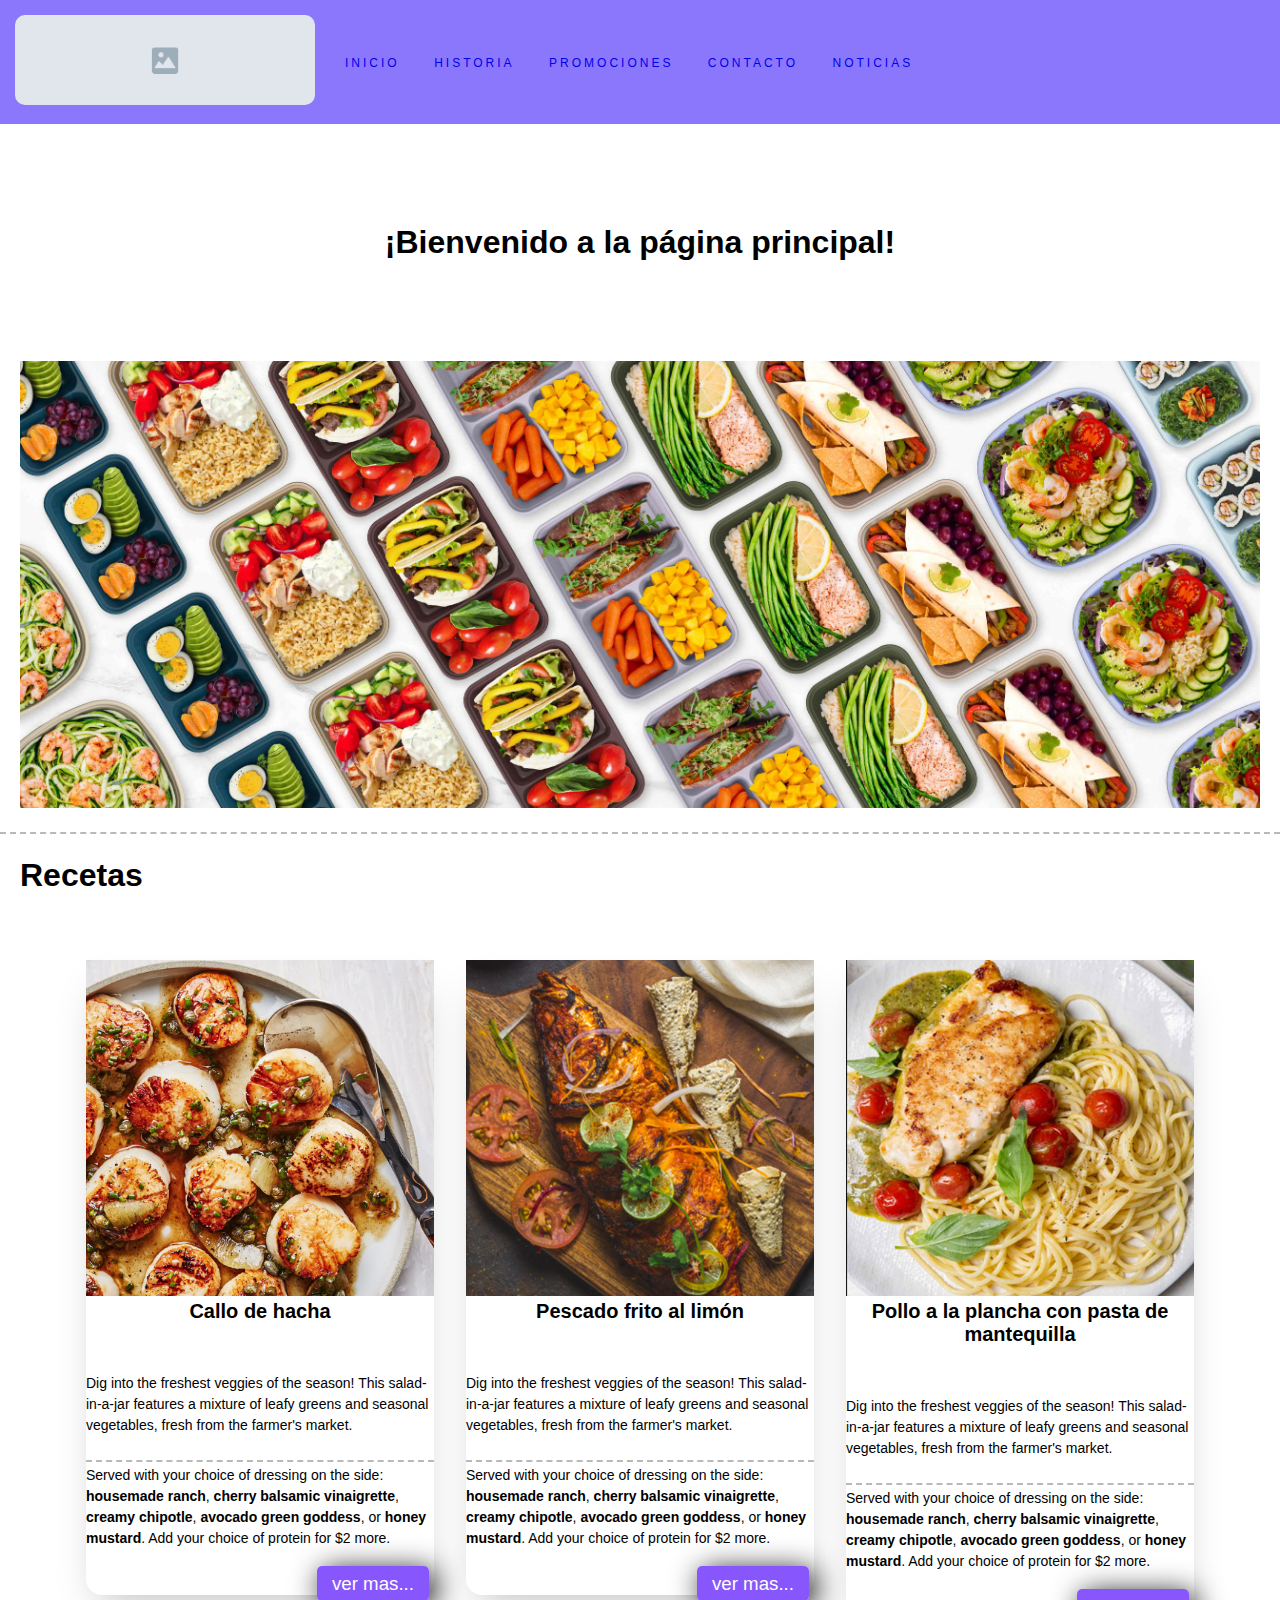
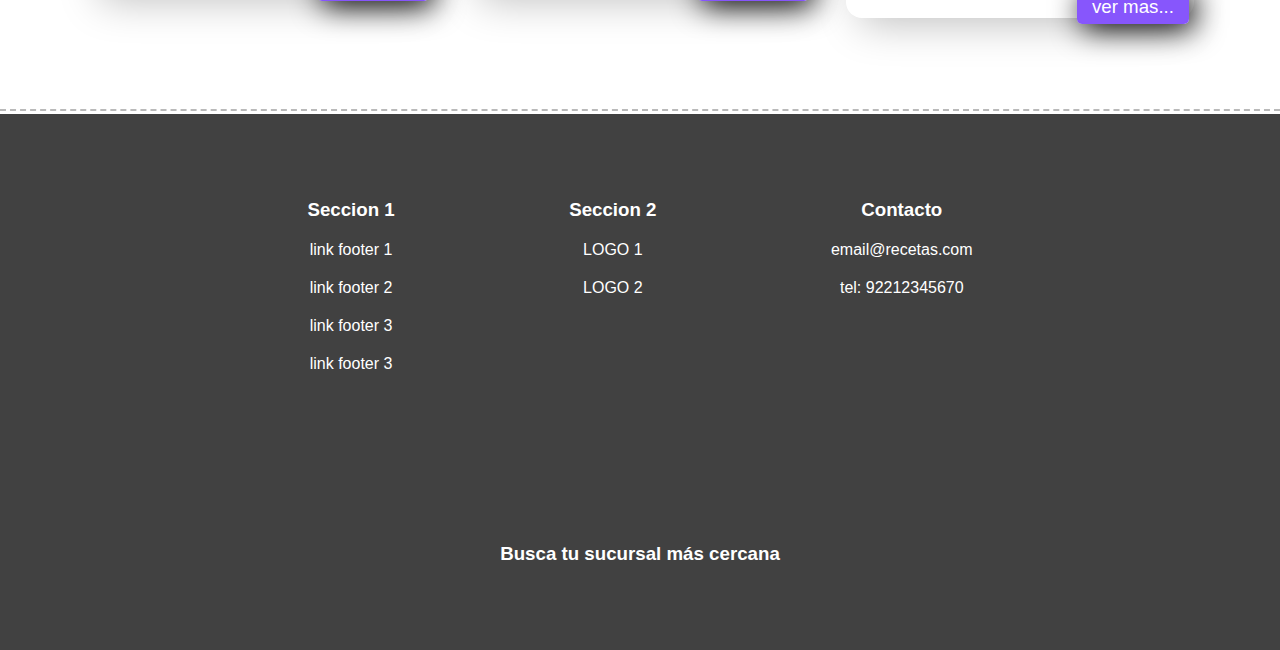
==== index.html @ 0d6523bf "Commit inicial" ====
<!DOCTYPE html>
<!--[if lt IE 7]>      <html class="no-js lt-ie9 lt-ie8 lt-ie7"> <![endif]-->
<!--[if IE 7]>         <html class="no-js lt-ie9 lt-ie8"> <![endif]-->
<!--[if IE 8]>         <html class="no-js lt-ie9"> <![endif]-->
<!--[if gt IE 8]>      <html class="no-js"> <!--<![endif]-->
<html>
    <head>
        <meta charset="utf-8">
        <meta http-equiv="X-UA-Compatible" content="IE=edge">
        <title>Hello World</title>
        <meta name="description" content="">
        <meta name="viewport" content="width=device-width, initial-scale=1">
        <link rel="stylesheet" href="css/style.css">
    </head>
    <body>
        <!--[if lt IE 7]>
            <p class="browsehappy">You are using an <strong>outdated</strong> browser. Please <a href="#">upgrade your browser</a> to improve your experience.</p>
        <![endif]-->
        <header>
                <div>
                    <a href="#" class="logo-menu" >
                        <img class="logo" src="resources\logo_v1.png" data-was-processed="true">
                    </a>
                </div>
                    <nav>
                        <a href="#">Inicio</a>
                        <a href="html/historia.html">Historia</a>
                        <a href="html/promociones.html">Promociones</a>
                        <a href="html/contacto.html">Contacto</a>
                        <a href="html/noticias.html">Noticias</a>
                    </nav>
	    </header>
        <section>
            <div class="main-title">
                <h1>¡Bienvenido a la página principal!</h1>
            </div>
            <div class="banner1">
                <img src="resources/banner1.jpeg" alt="">
            </div>
        </section>
        <hr>
        <section class="recipes">
            <div>
                <h1>Recetas</h1>
            </div>
            <div>
                <ul class="cards">
                    <li class="cards_item">
                        <div class="card">
                          <div class="card_image">
                            <img src="resources/recipe1.png" alt="Callo de hacha al ajillo con habanero." />
                          </div>
                          <div class="card_content">
                            <h2 class="card_title">Callo de hacha</h2>
                            <div class="card_text">
                              <p>Dig into the freshest veggies of the season! This salad-in-a-jar features a mixture of
                                leafy greens and seasonal vegetables, fresh from the farmer's market.
                              </p>
                              <hr />
                              <p>Served with your choice of dressing on the side: <strong>housemade ranch</strong>, <strong>cherry balsamic
                                  vinaigrette</strong>, <strong>creamy chipotle</strong>, <strong>avocado green goddess</strong>, or <strong>honey mustard</strong>. Add your choice
                                of protein for $2 more.
                              </p>
                              <div class="link-detail">
                                <h3><a href="https://www.epicurious.com/recipes/food/views/seared-scallops-with-brown-butter-and-lemon-pan-sauce" target="_blank">ver mas...</a></h3>
                              </div>
                            </div>
                          </div>
                        </div>
                    </li>
                    <li class="cards_item">
                        <div class="card">
                          <div class="card_image">
                            <img src="resources/recipe2.png" alt="pescado frito" />
                          </div>
                          <div class="card_content">
                            <h2 class="card_title">Pescado frito al limón</h2>
                            <div class="card_text">
                              <p>Dig into the freshest veggies of the season! This salad-in-a-jar features a mixture of
                                leafy greens and seasonal vegetables, fresh from the farmer's market.
                              </p>
                              <hr />
                              <p>Served with your choice of dressing on the side: <strong>housemade ranch</strong>, <strong>cherry balsamic
                                  vinaigrette</strong>, <strong>creamy chipotle</strong>, <strong>avocado green goddess</strong>, or <strong>honey mustard</strong>. Add your choice
                                of protein for $2 more.
                              </p>
                              <div class="link-detail">
                                <h3><a href="https://www.vogue.in/how-to/content/4-quick-and-easy-to-make-dinner-ideas-for-when-you-are-tired-of-cooking-in-the-lockdown" target="_blank">ver mas...</a></h3>
                              </div>
                            </div>
                          </div>
                        </div>
                    </li>
                    <li class="cards_item">
                        <div class="card">
                          <div class="card_image">
                            <img src="resources/recipe3.png" alt="pollo a la plancha con pasta de mantequilla" />
                          </div>
                          <div class="card_content">
                            <h2 class="card_title">Pollo a la plancha con pasta de mantequilla</h2>
                            <div class="card_text">
                              <p>Dig into the freshest veggies of the season! This salad-in-a-jar features a mixture of
                                leafy greens and seasonal vegetables, fresh from the farmer's market.
                              </p>
                              <hr />
                              <p>Served with your choice of dressing on the side: <strong>housemade ranch</strong>, <strong>cherry balsamic
                                  vinaigrette</strong>, <strong>creamy chipotle</strong>, <strong>avocado green goddess</strong>, or <strong>honey mustard</strong>. Add your choice
                                of protein for $2 more.
                              </p>
                              <div class="link-detail">
                                <h3><a href="https://feelgoodfoodie.net/recipe/category/type/entrees/">ver mas...</a></h3>
                              </div>
                            </div>
                          </div>
                        </div>
                    </li>
                </ul>
            </div>
        </section>
        <hr>
        <footer>
            <div class="seccion-footer">
                <ul>
                    <li><h3>Seccion 1</h3></li>
                    <li><a href="#">link footer 1</a></li>
                    <li><a href="#">link footer 2</a></li>
                    <li><a href="#">link footer 3</a></li>
                    <li><a href="#">link footer 3</a></li>
                </ul>
            </div>
            <div class="seccion-footer">
                <ul>
                    <li><h3>Seccion 2</h3></li>
                    <li><a href="#">LOGO 1</a></li>
                    <li><a href="#">LOGO 2</a></li>
                </ul>
            </div>
            <div class="seccion-footer">
                <ul>
                    <li><h3>Contacto</h3></li>
                    <li><a href="mailto:email@recetas.com">email@recetas.com</a></li>
                    <li>tel: <a href="tel:+189221234567">92212345670</a></li>
                </ul>
            </div>
            <div class="seccion-footer">
                <ul>
                    <li><h3>Busca tu sucursal más cercana</h3></li>
                    <div class="elfsight-app-0a6939cd-e31e-42a1-be19-d851fa839d09 map" data-elfsight-app-lazy></div>
                </ul>
            </div>
        </footer>
        <script src="https://static.elfsight.com/platform/platform.js" data-use-service-core defer></script>
        <script src="" async defer></script>
    </body>
</html>
---- css/style.css ----
*{
    margin: 0px;
    padding: 0px;
    font-family: "Oxygen", sans-serif;
}

header{
    display: flex;
    align-items: center;
    position: sticky;
    top: 0;
    background-color: rgb(139, 119, 252);
}



.logo {
    margin: 15px;
    width: 300px;
    border-radius: 10px;
}

nav {
    a {
      font-family: 'Arial', serif;
      font-size: 12px;
      text-transform: uppercase;
      letter-spacing: 3px;
      text-decoration: none;
      margin: 0px 15px 0 15px;
    }
}

.main-title{
  text-align: center;
  margin: 100px;
}

.banner1{
  margin: 20px;
  img{
    width: 100%;
    height: auto;
  }
}

.recipes{
  margin: 20px;
}

.cards {
  list-style: none;
  padding: 50px;
  display: flex;
}

.card_image img {
  width: 100%;
}

.cards_item {
  display: inline;
  padding: 1rem;
}

.card {
  background-color: white;
  border-radius: 1rem;
  box-shadow: 0 20px 40px -14px rgba(0, 0, 0, 0.25);
}

.card_title {
  margin: 0 0 50px;
  text-align: center;
  font-size: 20px;
  font-weight: 700;
}

.card_text p {
  margin: 0 0 24px;
  font-size: 14px;
  line-height: 1.5;
}

.link-detail{
  text-align: right;
  margin: 5px;
  a{
    background-color: rgb(135, 86, 252);
    padding: 7px 15px;
    text-decoration: none;
    color:white;
    font-weight: lighter;
    border-radius: 5px;
    box-shadow: 5px 5px 30px black;
  }
}

footer{
  background-color: rgb(65, 65, 65);
  text-align: center;
  top: 0%;
}

.seccion-footer{
  display: inline-flex;
  margin: 75px;
  color:white;
  li{
    list-style: none;
    padding: 10px;
  }
  a{
    text-decoration: none;
    color: white;
  }
}

.map{
  max-width: max-content;
  max-height: 130px;
}

/*Contactos page*/
input[type=text], input[type=email], select, textarea {
  width: 100%;
  padding: 12px;
  border: 1px solid #ccc;
  border-radius: 4px;
  box-sizing: border-box;
  margin-top: 6px;
  margin-bottom: 16px;
  resize: vertical;
}

input[type=submit] {
  background-color: #8155fa;
  color: white;
  padding: 12px 20px;
  border: none;
  border-radius: 4px;
  cursor: pointer;
  box-shadow: 5px 5px 2px black;
  float: right;
  bottom: 0;
}


.container {
  border-radius: 5px;
  background-color: #f2f2f2;
  padding: 20px;
  margin: 15px;
  margin-bottom: 100px;
}

.title-dropdown{
  width: 15%;
  display: block;
}

/*Historia Page*/
.panel{
  margin: 20px;
  display: inline-flex;
  img{
      border-radius: 10px;
      width: 100%;
      height: auto;
  }
  p{
      margin: 2rem;
      background-color: rgba(223, 145, 55, 0.555);
      font-weight: 300;
      text-align: justify;
      padding: 1rem;
      border-radius: 5px;
      box-shadow: 5px 5px 30px gray;
  }
}

/* Noticias Page */
.panel-news{
  margin: 20px;
  display: inline-flex;
  img{
      border-radius: 10px;
      width: 50%;
      height: auto;
  }
  p{
      margin: 2rem;
      background-color: rgba(63, 62, 66, 0.555);
      font-weight: 300;
      text-align: justify;
      padding: 3rem;
      border-radius: 5px;
      box-shadow: 5px 5px 30px gray;
      font-stretch: expanded;
  }
}


.news-title{
  margin-left: 20px;
  text-transform: uppercase;
}

.btn-detail{
  float: right;
  background-color: rgb(92, 57, 247);
  padding: 10px;
  border-radius: 5px;
  box-shadow: 5px 5px 10px black;
  a{
      text-decoration: none;
      color: white;
  }
}

.date-news{
  font-weight: bold;
  font-size: small;
  bottom: 0;
  position: relative;
  margin: 35px;
}

/* Promociones */
.coupon {
  background-color: rgb(182, 202, 219);
  border: 2px dashed black;
  width: 30%;
  border-radius: 3px;
  margin: 20px;
  text-align: center;
  display: inline-block;
  box-shadow: 5px 5px 10px;
}

.container-coupon {
  padding:  16px;
  margin-top: 15px;
  margin-bottom: 10px;
}

.container-coupon>h1{
  font-size: 2rem;
}

.expire {
  background-color: rgba(235, 142, 114, 0.61);
  border-radius: 5px;
}

hr {
  border: none;
  border-top: 2px dashed rgb(185, 185, 185);
  height: 3px;
  width: 100%;
}

.coupon-text{
  font-size: small;
  margin: 10px;
}

/* align-self es para mover el objeto dentro de su contenedor: arriba, centro, abajo */
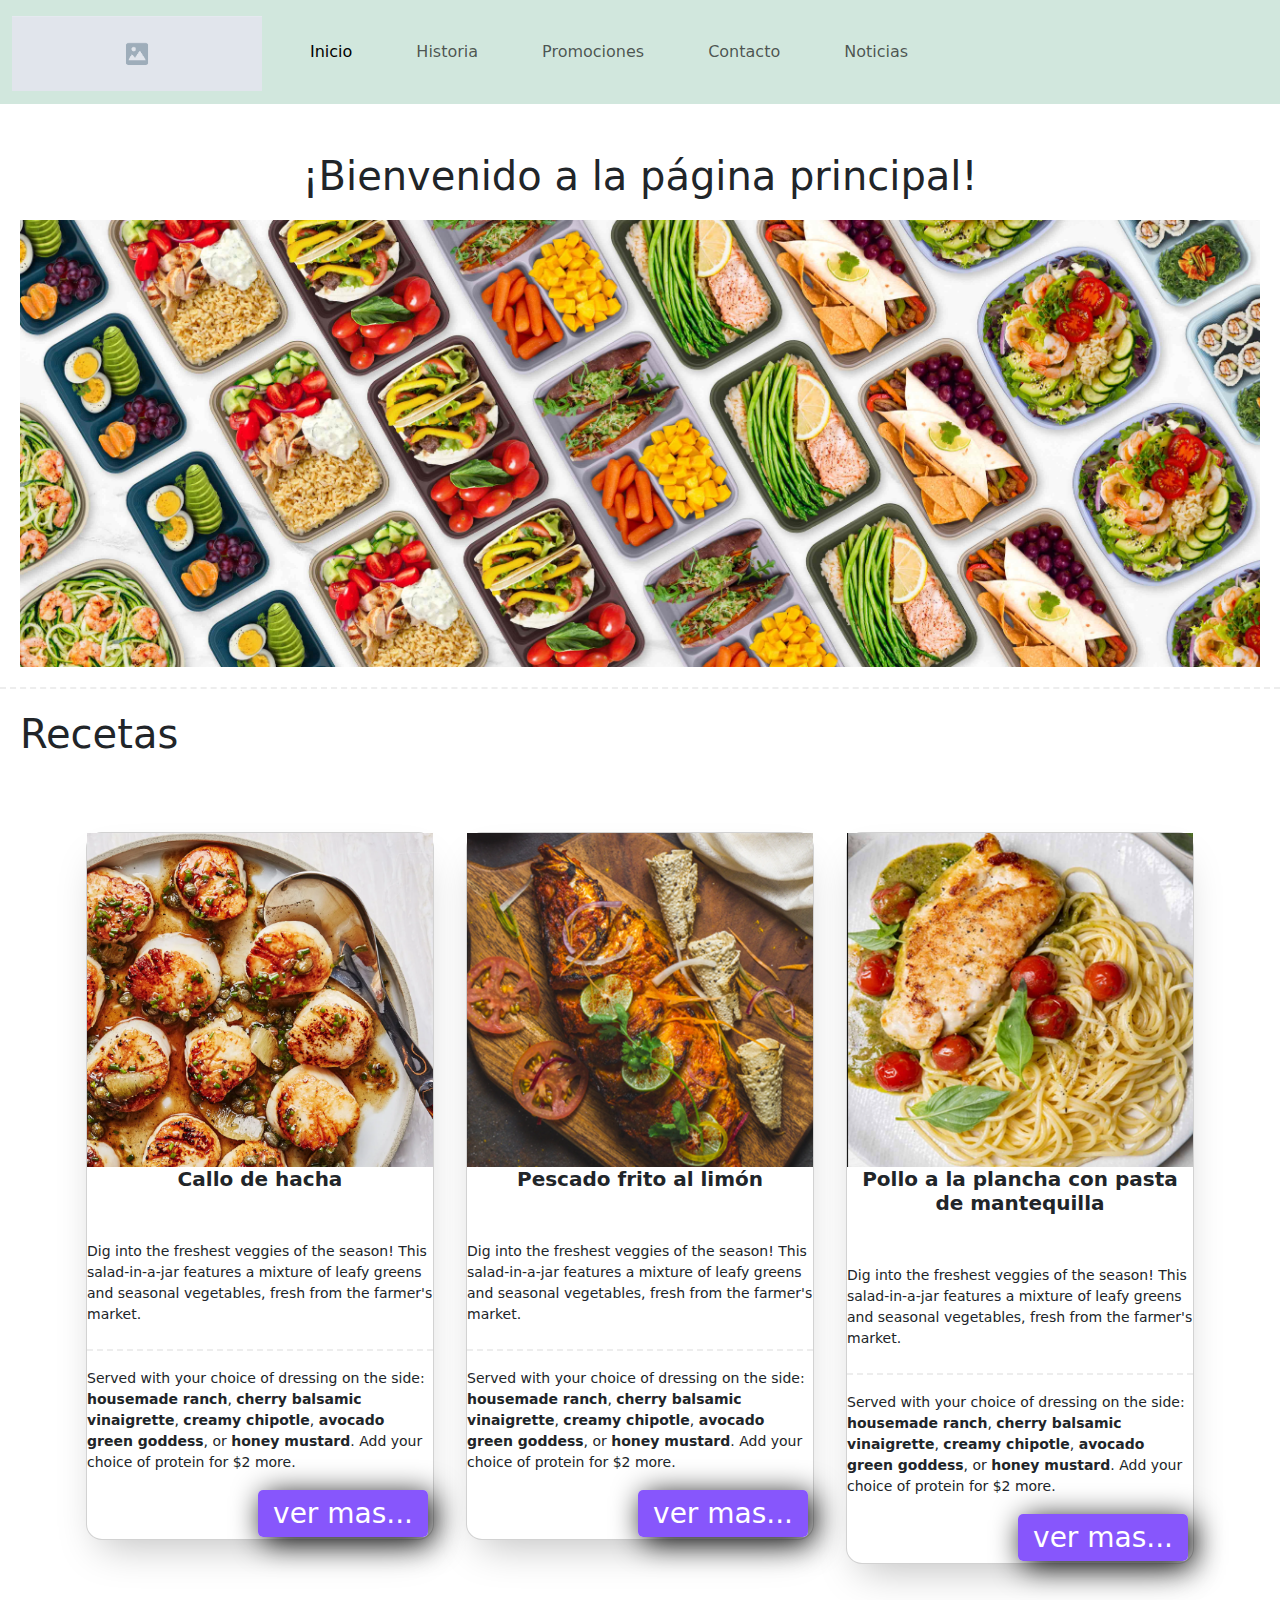
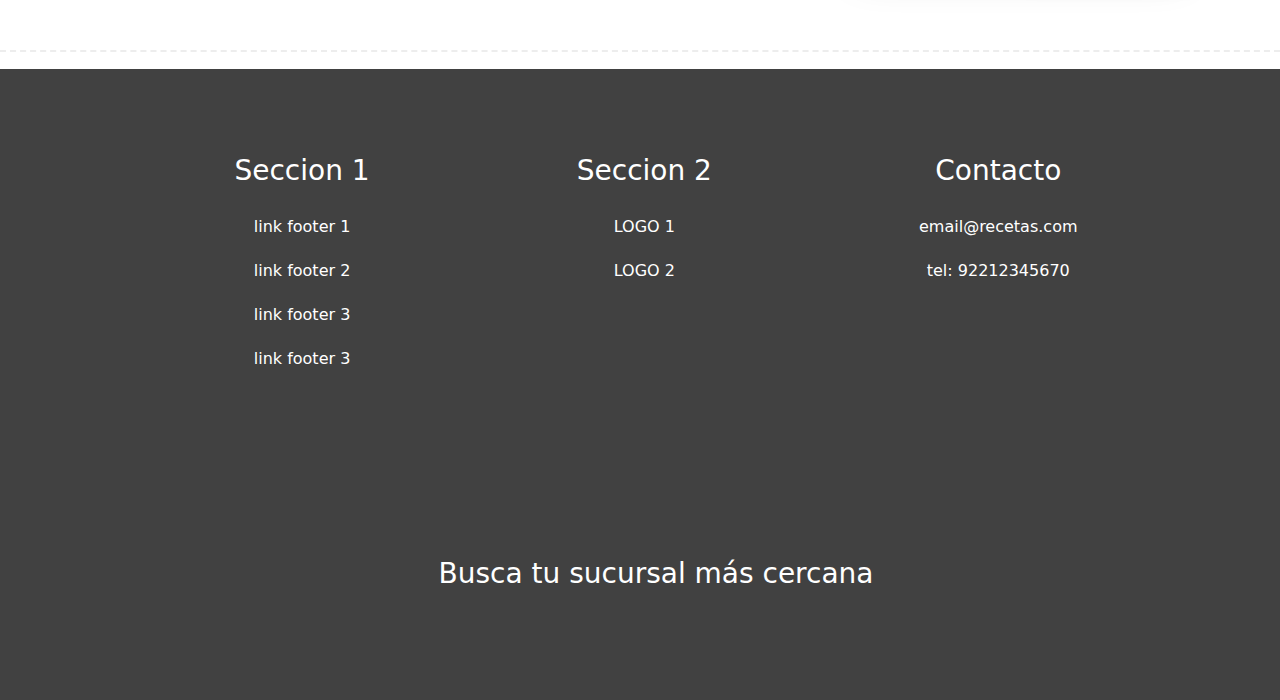
==== commit cf715ba1: "Correccion de consigna 1 (agregar etiqueta main, utilizar solo un css, ajustes menores). Integracion" ====
--- a/index.html
+++ b/index.html
@@ -10,36 +10,49 @@
         <title>Hello World</title>
         <meta name="description" content="">
         <meta name="viewport" content="width=device-width, initial-scale=1">
+        <link href="https://cdn.jsdelivr.net/npm/bootstrap@5.3.3/dist/css/bootstrap.min.css" rel="stylesheet" integrity="sha384-QWTKZyjpPEjISv5WaRU9OFeRpok6YctnYmDr5pNlyT2bRjXh0JMhjY6hW+ALEwIH" crossorigin="anonymous">
         <link rel="stylesheet" href="css/style.css">
     </head>
     <body>
-        <!--[if lt IE 7]>
-            <p class="browsehappy">You are using an <strong>outdated</strong> browser. Please <a href="#">upgrade your browser</a> to improve your experience.</p>
-        <![endif]-->
-        <header>
-                <div>
-                    <a href="#" class="logo-menu" >
-                        <img class="logo" src="resources\logo_v1.png" data-was-processed="true">
-                    </a>
-                </div>
-                    <nav>
-                        <a href="#">Inicio</a>
-                        <a href="html/historia.html">Historia</a>
-                        <a href="html/promociones.html">Promociones</a>
-                        <a href="html/contacto.html">Contacto</a>
-                        <a href="html/noticias.html">Noticias</a>
-                    </nav>
+        <header class="mb-5">
+          <nav class="navbar navbar-expand-lg bg-success-subtle">
+            <div class="container-fluid">
+              <a class="navbar-brand" href="#"><img src="resources/logo_v1.png" alt="Logo" width="250" height="auto" class="d-inline-block align-text-top"></a>
+              <button class="navbar-toggler" type="button" data-bs-toggle="collapse" data-bs-target="#navbarNav" aria-controls="navbarNav" aria-expanded="false" aria-label="Toggle navigation">
+                <span class="navbar-toggler-icon"></span>
+              </button>
+              <div class="collapse navbar-collapse" id="navbarNav">
+                <ul class="navbar-nav">
+                  <li class="nav-item mx-4">
+                    <a class="nav-link active" aria-current="page" href="#">Inicio</a>
+                  </li>
+                  <li class="nav-item mx-4">
+                    <a class="nav-link" href="html/historia.html">Historia</a>
+                  </li>
+                  <li class="nav-item mx-4">
+                    <a class="nav-link" href="html/promociones.html">Promociones</a>
+                  </li>
+                  <li class="nav-item mx-4">
+                    <a class="nav-link" href="html/contacto.html">Contacto</a>
+                  </li>
+                  <li class="nav-item mx-4">
+                    <a class="nav-link" href="html/noticias.html">Noticias</a>
+                  </li>
+                </ul>
+              </div>
+            </div>
+          </nav>
 	    </header>
-        <section>
-            <div class="main-title">
-                <h1>¡Bienvenido a la página principal!</h1>
-            </div>
-            <div class="banner1">
-                <img src="resources/banner1.jpeg" alt="">
-            </div>
-        </section>
+      <section>
+          <div class="main-title">
+              <h1>¡Bienvenido a la página principal!</h1>
+          </div>
+          <div class="banner1">
+              <img src="resources/banner1.jpeg" alt="">
+          </div>
+      </section>
         <hr>
-        <section class="recipes">
+        <main class="recipes">
             <div>
                 <h1>Recetas</h1>
             </div>
@@ -116,7 +129,7 @@
                     </li>
                 </ul>
             </div>
-        </section>
+          </main>
         <hr>
         <footer>
             <div class="seccion-footer">
@@ -149,7 +162,7 @@
                 </ul>
             </div>
         </footer>
+        <script src="https://cdn.jsdelivr.net/npm/bootstrap@5.3.3/dist/js/bootstrap.bundle.min.js" integrity="sha384-YvpcrYf0tY3lHB60NNkmXc5s9fDVZLESaAA55NDzOxhy9GkcIdslK1eN7N6jIeHz" crossorigin="anonymous"></script>
         <script src="https://static.elfsight.com/platform/platform.js" data-use-service-core defer></script>
-        <script src="" async defer></script>
     </body>
 </html>--- a/css/style.css
+++ b/css/style.css
@@ -1,39 +1,10 @@
 *{
-    margin: 0px;
-    padding: 0px;
-    font-family: "Oxygen", sans-serif;
-}
-
-header{
-    display: flex;
-    align-items: center;
-    position: sticky;
-    top: 0;
-    background-color: rgb(139, 119, 252);
-}
-
-
-
-.logo {
-    margin: 15px;
-    width: 300px;
-    border-radius: 10px;
-}
-
-nav {
-    a {
-      font-family: 'Arial', serif;
-      font-size: 12px;
-      text-transform: uppercase;
-      letter-spacing: 3px;
-      text-decoration: none;
-      margin: 0px 15px 0 15px;
-    }
+  margin: 0px;
+  padding: 0px;
 }
 
 .main-title{
   text-align: center;
-  margin: 100px;
 }
 
 .banner1{
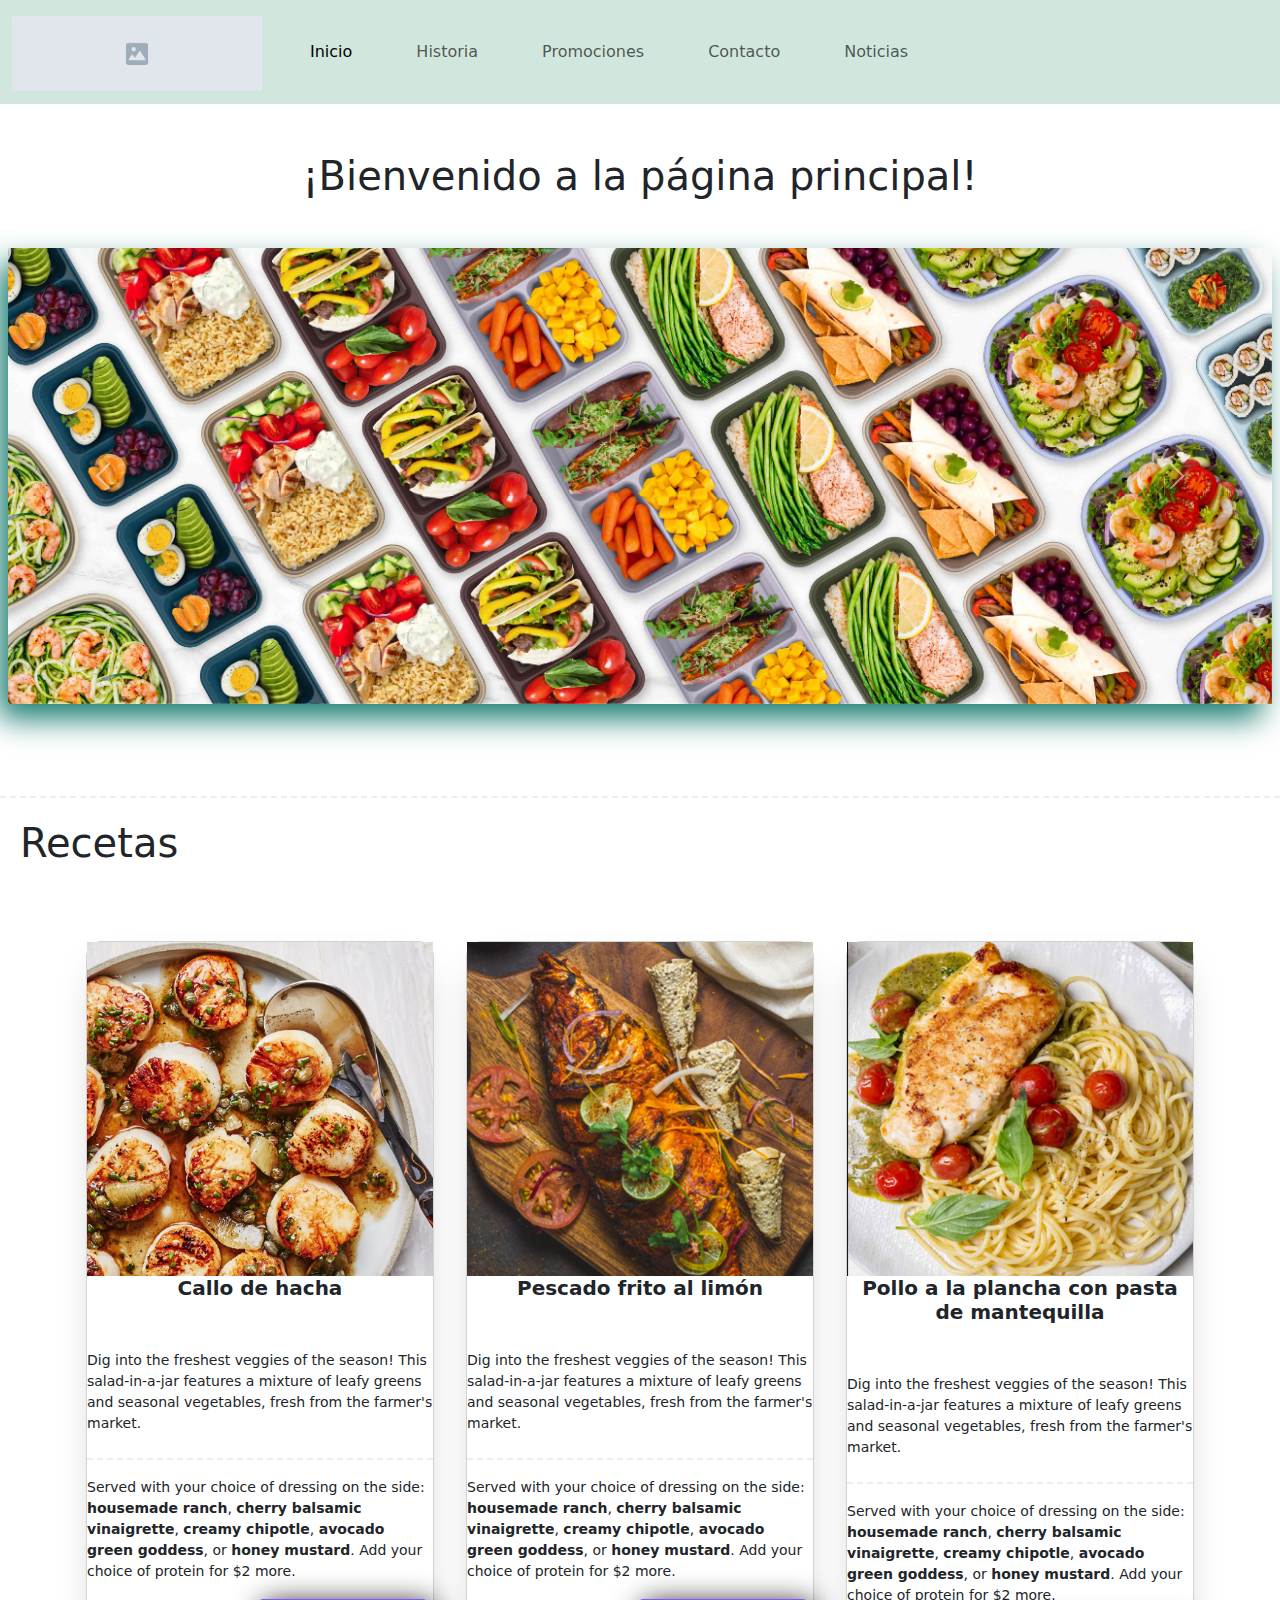
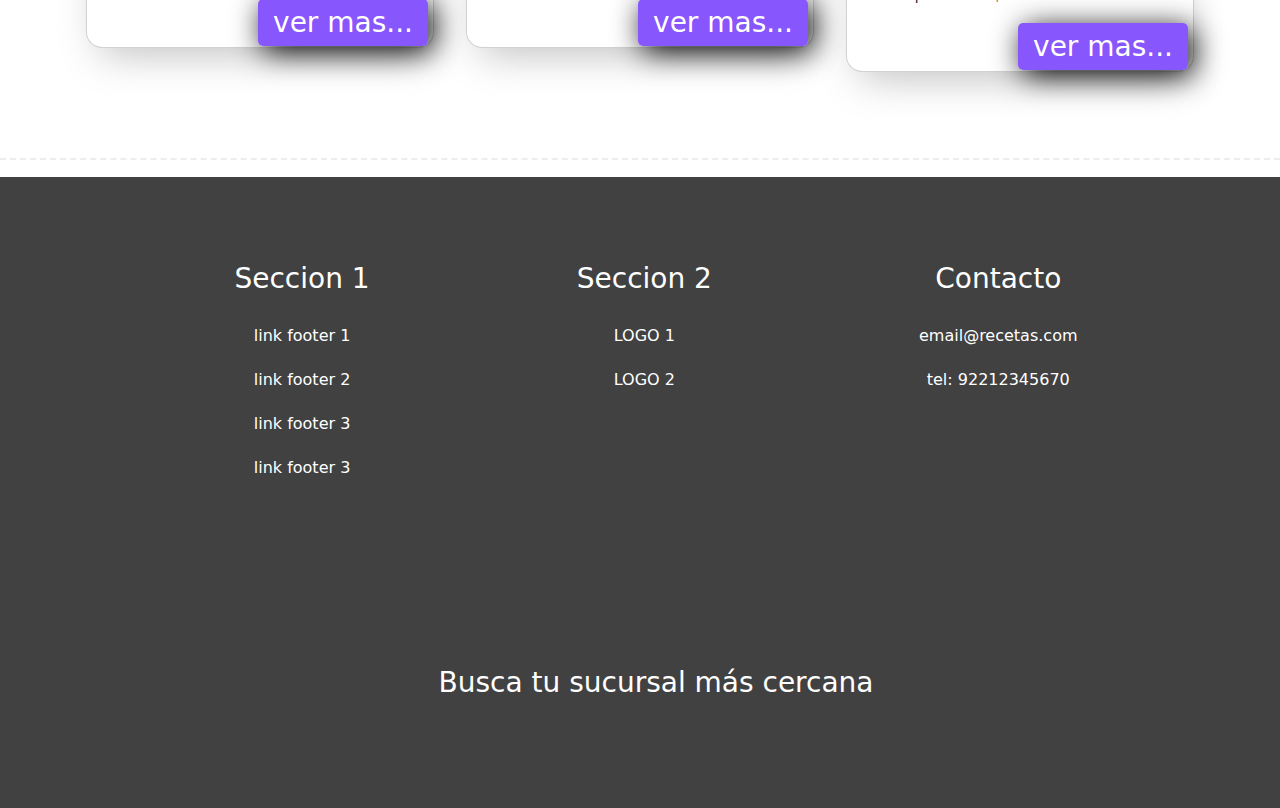
==== commit 0285c5d3: "Adicion de carrusel a pagina de inicio" ====
--- a/index.html
+++ b/index.html
@@ -12,6 +12,7 @@
         <meta name="viewport" content="width=device-width, initial-scale=1">
         <link href="https://cdn.jsdelivr.net/npm/bootstrap@5.3.3/dist/css/bootstrap.min.css" rel="stylesheet" integrity="sha384-QWTKZyjpPEjISv5WaRU9OFeRpok6YctnYmDr5pNlyT2bRjXh0JMhjY6hW+ALEwIH" crossorigin="anonymous">
         <link rel="stylesheet" href="css/style.css">
+        <link rel="stylesheet" href="css/carousel.css">
     </head>
     <body>
         <header class="mb-5">
@@ -47,8 +48,29 @@
           <div class="main-title">
               <h1>¡Bienvenido a la página principal!</h1>
           </div>
+          <div id="mainCarousel" class="carousel slide my-5 mx-2" data-bs-ride="carousel">
+            <div class="carousel-inner">
+              <div class="carousel-item active">
+                <img src="resources/banner1.jpeg" class="d-block w-100" alt="...">
+              </div>
+              <div class="carousel-item">
+                <img src="resources/banner2.jpg" class="d-block w-100" alt="...">
+              </div>
+              <div class="carousel-item">
+                <img src="resources/banner3.jpg" class="d-block w-100" alt="...">
+              </div>
+            </div>
+            <button class="carousel-control-prev" type="button" data-bs-target="#mainCarousel" data-bs-slide="prev">
+              <span class="carousel-control-prev-icon" aria-hidden="true"></span>
+              <span class="visually-hidden">Previous</span>
+            </button>
+            <button class="carousel-control-next" type="button" data-bs-target="#mainCarousel" data-bs-slide="next">
+              <span class="carousel-control-next-icon" aria-hidden="true"></span>
+              <span class="visually-hidden">Next</span>
+            </button>
+          </div>
           <div class="banner1">
-              <img src="resources/banner1.jpeg" alt="">
+              <img src="" alt="">
           </div>
       </section>
         <hr>
--- a/css/carousel.css
+++ b/css/carousel.css
@@ -0,0 +1,4 @@
+#mainCarousel{
+    border-radius: 10px !important;
+    box-shadow: -10px 15px 30px rgb(27, 126, 113) !important;
+}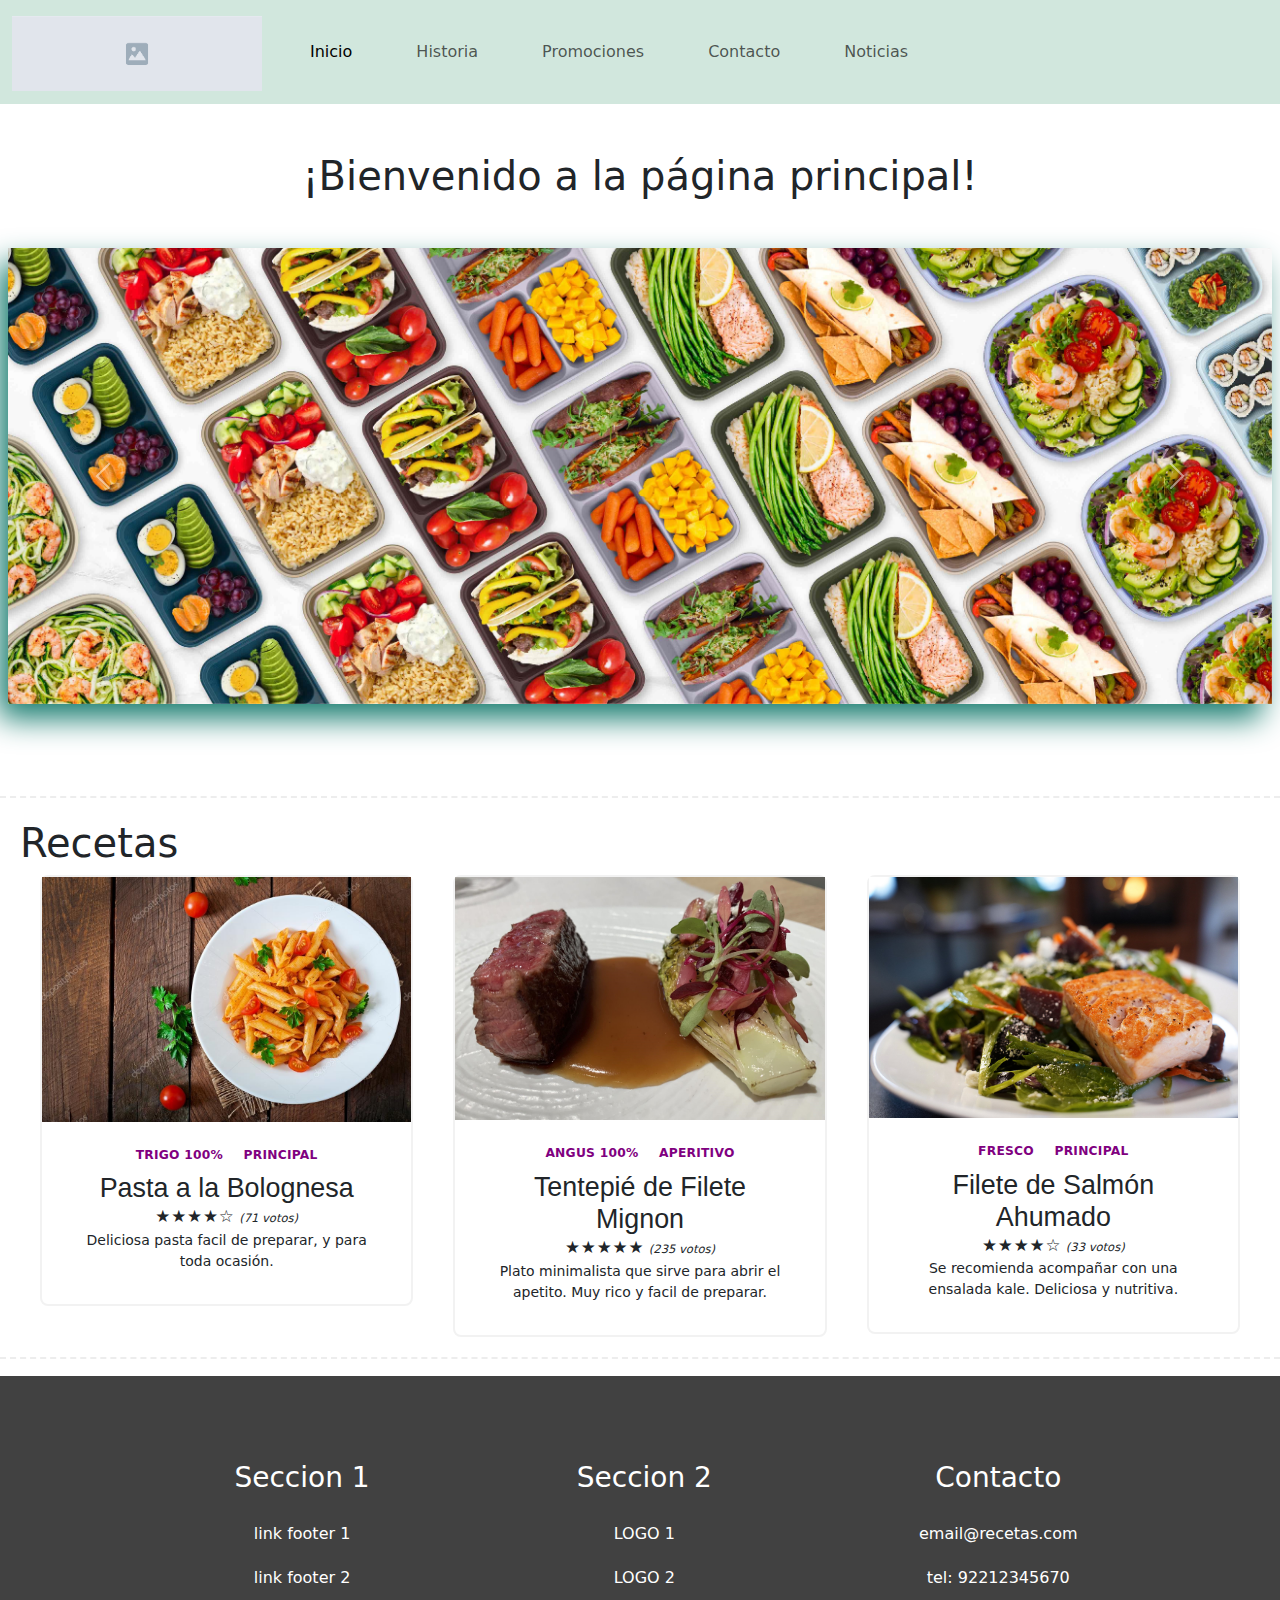
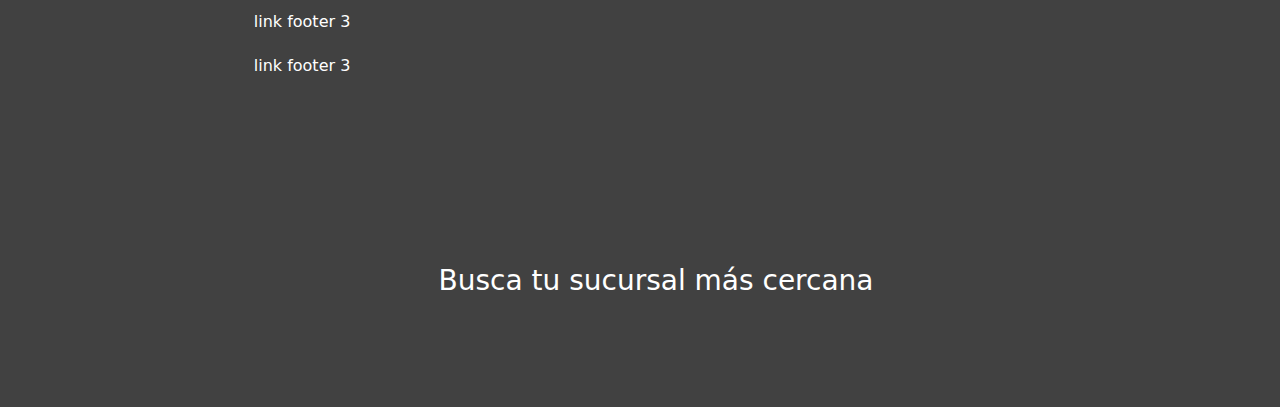
==== commit 68ffb045: "adicion de diseño de cards para recetas." ====
--- a/index.html
+++ b/index.html
@@ -12,7 +12,6 @@
         <meta name="viewport" content="width=device-width, initial-scale=1">
         <link href="https://cdn.jsdelivr.net/npm/bootstrap@5.3.3/dist/css/bootstrap.min.css" rel="stylesheet" integrity="sha384-QWTKZyjpPEjISv5WaRU9OFeRpok6YctnYmDr5pNlyT2bRjXh0JMhjY6hW+ALEwIH" crossorigin="anonymous">
         <link rel="stylesheet" href="css/style.css">
-        <link rel="stylesheet" href="css/carousel.css">
     </head>
     <body>
         <header class="mb-5">
@@ -78,78 +77,72 @@
             <div>
                 <h1>Recetas</h1>
             </div>
-            <div>
-                <ul class="cards">
-                    <li class="cards_item">
-                        <div class="card">
-                          <div class="card_image">
-                            <img src="resources/recipe1.png" alt="Callo de hacha al ajillo con habanero." />
-                          </div>
-                          <div class="card_content">
-                            <h2 class="card_title">Callo de hacha</h2>
-                            <div class="card_text">
-                              <p>Dig into the freshest veggies of the season! This salad-in-a-jar features a mixture of
-                                leafy greens and seasonal vegetables, fresh from the farmer's market.
-                              </p>
-                              <hr />
-                              <p>Served with your choice of dressing on the side: <strong>housemade ranch</strong>, <strong>cherry balsamic
-                                  vinaigrette</strong>, <strong>creamy chipotle</strong>, <strong>avocado green goddess</strong>, or <strong>honey mustard</strong>. Add your choice
-                                of protein for $2 more.
-                              </p>
-                              <div class="link-detail">
-                                <h3><a href="https://www.epicurious.com/recipes/food/views/seared-scallops-with-brown-butter-and-lemon-pan-sauce" target="_blank">ver mas...</a></h3>
-                              </div>
-                            </div>
-                          </div>
+            <div class="container-fluid text-center">
+                <div class="row">
+                  <div class="col mx-2">
+                    <div class="small">
+                      <article class="recipe">
+                        <div class="recipe-container">
+                          <img src="resources/receta1.jpg" alt="">
                         </div>
-                    </li>
-                    <li class="cards_item">
-                        <div class="card">
-                          <div class="card_image">
-                            <img src="resources/recipe2.png" alt="pescado frito" />
-                          </div>
-                          <div class="card_content">
-                            <h2 class="card_title">Pescado frito al limón</h2>
-                            <div class="card_text">
-                              <p>Dig into the freshest veggies of the season! This salad-in-a-jar features a mixture of
-                                leafy greens and seasonal vegetables, fresh from the farmer's market.
-                              </p>
-                              <hr />
-                              <p>Served with your choice of dressing on the side: <strong>housemade ranch</strong>, <strong>cherry balsamic
-                                  vinaigrette</strong>, <strong>creamy chipotle</strong>, <strong>avocado green goddess</strong>, or <strong>honey mustard</strong>. Add your choice
-                                of protein for $2 more.
-                              </p>
-                              <div class="link-detail">
-                                <h3><a href="https://www.vogue.in/how-to/content/4-quick-and-easy-to-make-dinner-ideas-for-when-you-are-tired-of-cooking-in-the-lockdown" target="_blank">ver mas...</a></h3>
-                              </div>
-                            </div>
-                          </div>
+                        <div class="recipe-content">
+                          <p class="recipe-tags">
+                            <span class="recipe-tag">Trigo 100%</span>
+                            <span class="recipe-tag">Principal</span>
+                          </p>
+                          <h3 class="recipe-title">Pasta a la Bolognesa</h3>
+                          <p class="recipe-metadata">
+                            <span class="recipe-rating">★★★★<span>☆</span></span>
+                            <span class="recipe-votes">(71 votos)</span>
+                          </p>
+                          <p class="recipe-desc">Deliciosa pasta facil de preparar, y para toda ocasión.</p>
                         </div>
-                    </li>
-                    <li class="cards_item">
-                        <div class="card">
-                          <div class="card_image">
-                            <img src="resources/recipe3.png" alt="pollo a la plancha con pasta de mantequilla" />
-                          </div>
-                          <div class="card_content">
-                            <h2 class="card_title">Pollo a la plancha con pasta de mantequilla</h2>
-                            <div class="card_text">
-                              <p>Dig into the freshest veggies of the season! This salad-in-a-jar features a mixture of
-                                leafy greens and seasonal vegetables, fresh from the farmer's market.
-                              </p>
-                              <hr />
-                              <p>Served with your choice of dressing on the side: <strong>housemade ranch</strong>, <strong>cherry balsamic
-                                  vinaigrette</strong>, <strong>creamy chipotle</strong>, <strong>avocado green goddess</strong>, or <strong>honey mustard</strong>. Add your choice
-                                of protein for $2 more.
-                              </p>
-                              <div class="link-detail">
-                                <h3><a href="https://feelgoodfoodie.net/recipe/category/type/entrees/">ver mas...</a></h3>
-                              </div>
-                            </div>
-                          </div>
+                      </article>
+                    </div>
+                  </div>
+                  <div class="col mx-2">
+                    <div class="small">
+                      <article class="recipe">
+                        <div class="recipe-container">
+                          <img src="resources/receta2.jpg" alt="Filete mignon">
                         </div>
-                    </li>
-                </ul>
+                        <div class="recipe-content">
+                          <p class="recipe-tags">
+                            <span class="recipe-tag">Angus 100%</span>
+                            <span class="recipe-tag">Aperitivo</span>
+                          </p>
+                          <h3 class="recipe-title">Tentepié de Filete Mignon</h3>
+                          <p class="recipe-metadata">
+                            <span class="recipe-rating">★★★★★<span></span></span>
+                            <span class="recipe-votes">(235 votos)</span>
+                          </p>
+                          <p class="recipe-desc">Plato minimalista que sirve para abrir el apetito. Muy rico y facil de preparar.</p>
+                        </div>
+                      </article>
+                    </div>
+                  </div>
+                  <div class="col mx-2">
+                    <div class="small">
+                      <article class="recipe">
+                        <div class="recipe-container">
+                          <img src="resources/receta3.jpg" alt="Salmon ahumado">
+                        </div>
+                        <div class="recipe-content">
+                          <p class="recipe-tags">
+                            <span class="recipe-tag">Fresco</span>
+                            <span class="recipe-tag">principal</span>
+                          </p>
+                          <h3 class="recipe-title">Filete de Salmón Ahumado</h3>
+                          <p class="recipe-metadata">
+                            <span class="recipe-rating">★★★★<span>☆</span></span>
+                            <span class="recipe-votes">(33 votos)</span>
+                          </p>
+                          <p class="recipe-desc">Se recomienda acompañar con una ensalada kale. Deliciosa y nutritiva.</p>
+                        </div>
+                      </article>
+                    </div>
+                  </div>
+                </div>
             </div>
           </main>
         <hr>
--- a/css/style.css
+++ b/css/style.css
@@ -19,35 +19,35 @@
   margin: 20px;
 }
 
-.cards {
+.cards_peep {
   list-style: none;
   padding: 50px;
   display: flex;
 }
 
-.card_image img {
+.card_image_peep img {
   width: 100%;
 }
 
-.cards_item {
+.cards_item_peep {
   display: inline;
   padding: 1rem;
 }
 
-.card {
+.card_peep {
   background-color: white;
   border-radius: 1rem;
   box-shadow: 0 20px 40px -14px rgba(0, 0, 0, 0.25);
 }
 
-.card_title {
+.card_title_peep {
   margin: 0 0 50px;
   text-align: center;
   font-size: 20px;
   font-weight: 700;
 }
 
-.card_text p {
+.card_text_peep p {
   margin: 0 0 24px;
   font-size: 14px;
   line-height: 1.5;
@@ -236,4 +236,98 @@
   margin: 10px;
 }
 
-/* align-self es para mover el objeto dentro de su contenedor: arriba, centro, abajo */+#mainCarousel{
+  border-radius: 10px !important;
+  box-shadow: -10px 15px 30px rgb(27, 126, 113) !important;
+}
+
+/* CSS de Tarjetas (cards) */
+.recipe,
+.recipe-container {
+	display: flex;
+	flex-wrap: wrap;
+	align-items: center;
+}
+
+.recipe-container {
+	overflow: hidden;
+	img {
+		max-width: 100%;
+		min-height: 100%;
+		width: auto;
+		height: auto;
+		object-fit: fill;
+	}
+}
+
+.recipe {
+	border: 2px solid #F2F2F2;
+	border-radius: 8px;
+}
+
+.recipe-title {
+    margin: 0;
+    font-size: clamp(1.4em, 2.1vw, 2.1em);
+    font-family: "Roboto Slab", Helvetica, Arial, sans-serif;
+    
+    a {
+        text-decoration: none;
+        color: inherit;
+    }
+}
+
+.recipe-metadata {
+    margin: 0;
+}
+
+.recipe-rating {
+    font-size: 1.2em;
+    letter-spacing: 0.05em;
+    color: var(--primary);
+    
+    span {
+        color: var(--grey);
+    }
+}
+
+.recipe-votes {
+    font-size: .825em;
+    font-style: italic;
+    color: var(--lightgrey);
+}
+
+.recipe-save {
+    display: flex;
+    align-items: center;
+    padding: 6px 14px 6px 12px;
+    border-radius: 4px;
+    border: 2px solid currentColor;
+    color: var(--primary);
+    background: none;
+    cursor: pointer;
+    font-weight: bold;
+    
+    svg {
+        margin-right: 6px;
+    }
+}
+
+.recipe-content {
+    padding: 16px 32px;
+    flex: 4 1 40ch;
+}
+
+.recipe-tags {
+    margin: 0 -8px;
+}
+
+.recipe-tag {
+    display: inline-block;
+    margin: 8px;
+    font-size: .875em;
+    text-transform: uppercase;
+    font-weight: 600;
+    letter-spacing: .02em;
+    color: purple !important;
+}
+
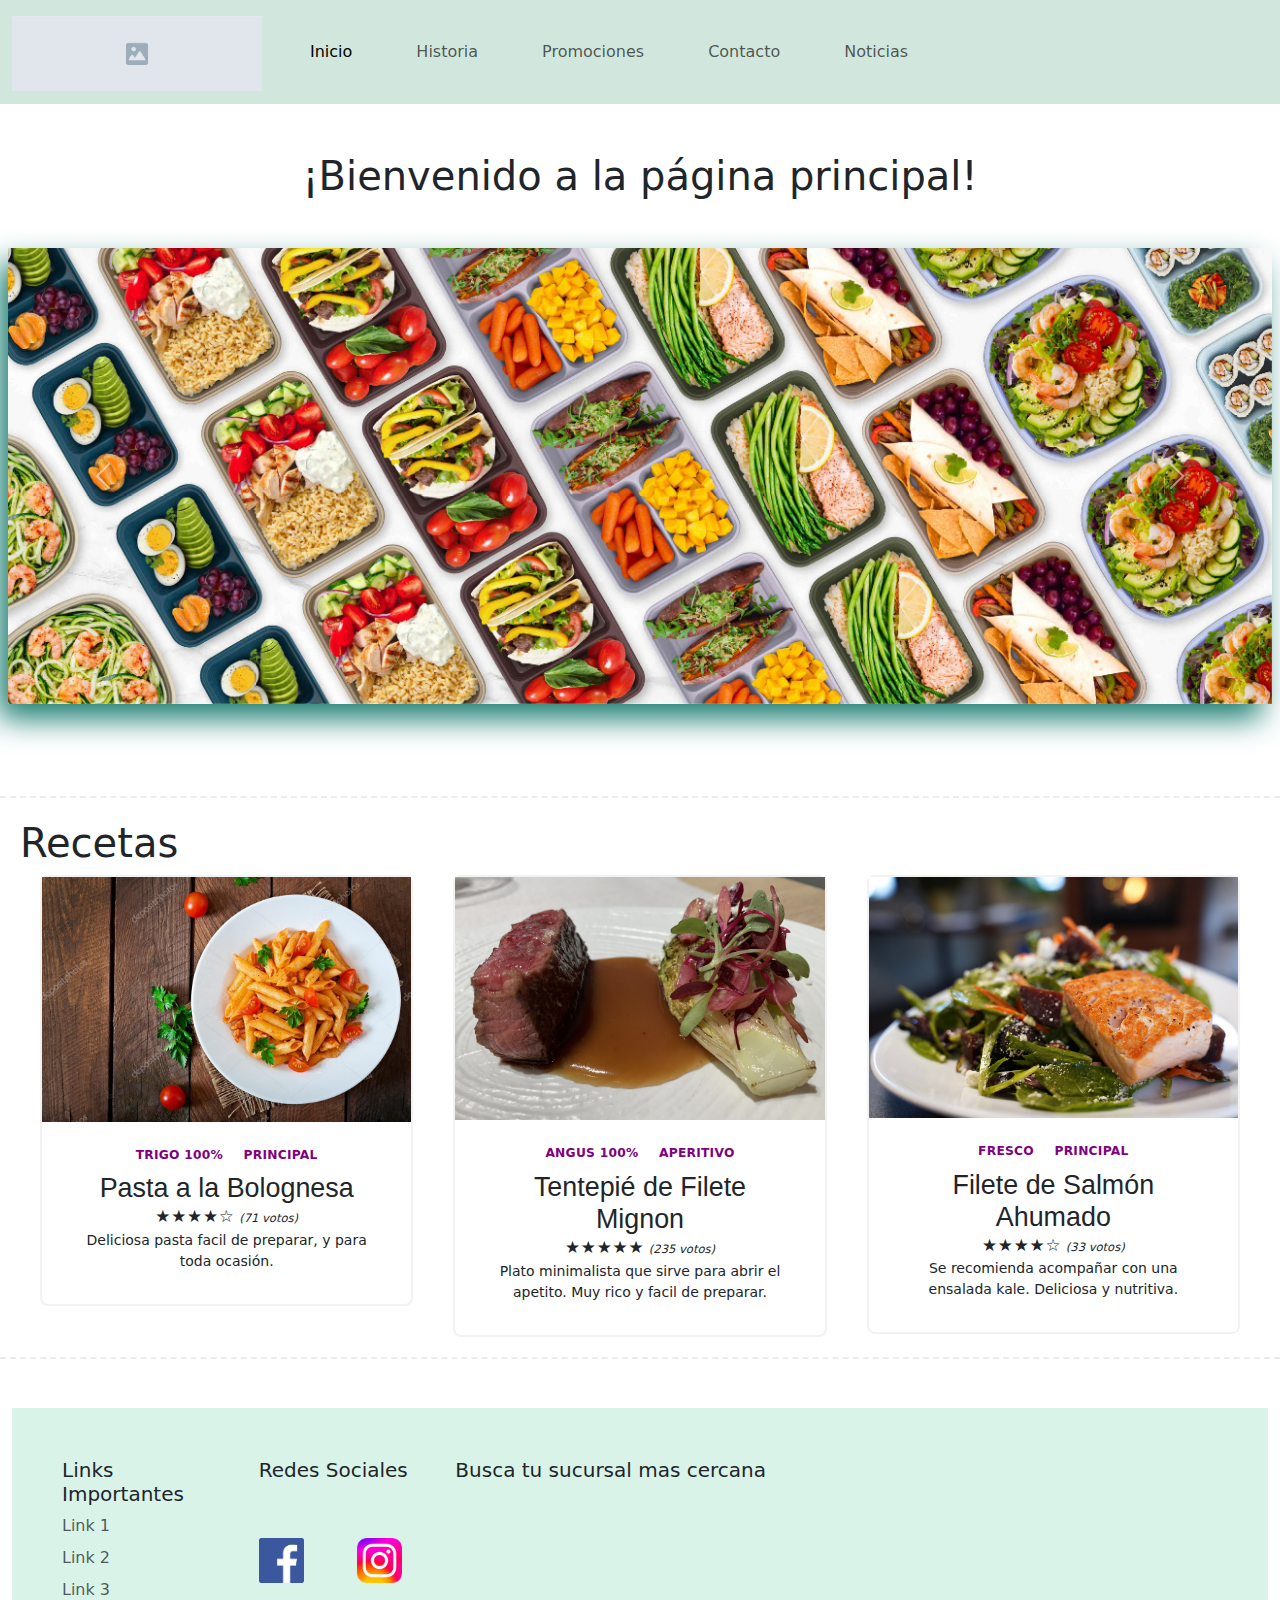
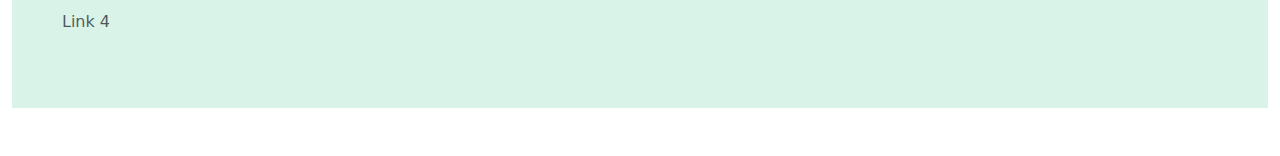
==== commit cc1df396: "fix de footer en index.html" ====
--- a/index.html
+++ b/index.html
@@ -146,37 +146,42 @@
             </div>
           </main>
         <hr>
-        <footer>
-            <div class="seccion-footer">
-                <ul>
-                    <li><h3>Seccion 1</h3></li>
-                    <li><a href="#">link footer 1</a></li>
-                    <li><a href="#">link footer 2</a></li>
-                    <li><a href="#">link footer 3</a></li>
-                    <li><a href="#">link footer 3</a></li>
+        <div class="container-fluid my-5">
+          <footer>
+            <div class="row">
+              <div class="col-6 col-md-2 mb-3">
+                <h5>Links Importantes</h5>
+                <ul class="nav flex-column">
+                  <li class="nav-item mb-2"><a href="#" class="nav-link p-0 text-muted">Link 1</a></li>
+                  <li class="nav-item mb-2"><a href="#" class="nav-link p-0 text-muted">Link 2</a></li>
+                  <li class="nav-item mb-2"><a href="#" class="nav-link p-0 text-muted">Link 3</a></li>
+                  <li class="nav-item mb-2"><a href="#" class="nav-link p-0 text-muted">Link 4</a></li>
                 </ul>
+              </div>
+        
+              <div class="col-3 col-md-2 mb-3">
+                <h5>Redes Sociales</h5>
+                <div class="row">
+                  <div class="col-6 mt-5">
+                    <img src="resources/facebook.png" alt="facebook" width="45px">
+                  </div>
+                  <div class="col-6 mt-5">
+                    <img src="resources/instagram.png" alt="facebook" width="45px">
+                  </div>
+
+                </div>
+              </div>
+              <div class="col-3 col-md-5 mb-3">
+                <form>
+                  <h5>Busca tu sucursal mas cercana</h5>
+                  <div class="w-100 gap-2">
+                    <div class="elfsight-app-0a6939cd-e31e-42a1-be19-d851fa839d09 map" data-elfsight-app-lazy></div>
+                  </div>
+                </form>
+              </div>
             </div>
-            <div class="seccion-footer">
-                <ul>
-                    <li><h3>Seccion 2</h3></li>
-                    <li><a href="#">LOGO 1</a></li>
-                    <li><a href="#">LOGO 2</a></li>
-                </ul>
-            </div>
-            <div class="seccion-footer">
-                <ul>
-                    <li><h3>Contacto</h3></li>
-                    <li><a href="mailto:email@recetas.com">email@recetas.com</a></li>
-                    <li>tel: <a href="tel:+189221234567">92212345670</a></li>
-                </ul>
-            </div>
-            <div class="seccion-footer">
-                <ul>
-                    <li><h3>Busca tu sucursal más cercana</h3></li>
-                    <div class="elfsight-app-0a6939cd-e31e-42a1-be19-d851fa839d09 map" data-elfsight-app-lazy></div>
-                </ul>
-            </div>
-        </footer>
+          </footer>
+        </div>
         <script src="https://cdn.jsdelivr.net/npm/bootstrap@5.3.3/dist/js/bootstrap.bundle.min.js" integrity="sha384-YvpcrYf0tY3lHB60NNkmXc5s9fDVZLESaAA55NDzOxhy9GkcIdslK1eN7N6jIeHz" crossorigin="anonymous"></script>
         <script src="https://static.elfsight.com/platform/platform.js" data-use-service-core defer></script>
     </body>
--- a/css/style.css
+++ b/css/style.css
@@ -68,9 +68,10 @@
 }
 
 footer{
-  background-color: rgb(65, 65, 65);
-  text-align: center;
+  background-color: rgba(61, 194, 143, 0.192);
+  text-align: left;
   top: 0%;
+  padding: 50px;
 }
 
 .seccion-footer{
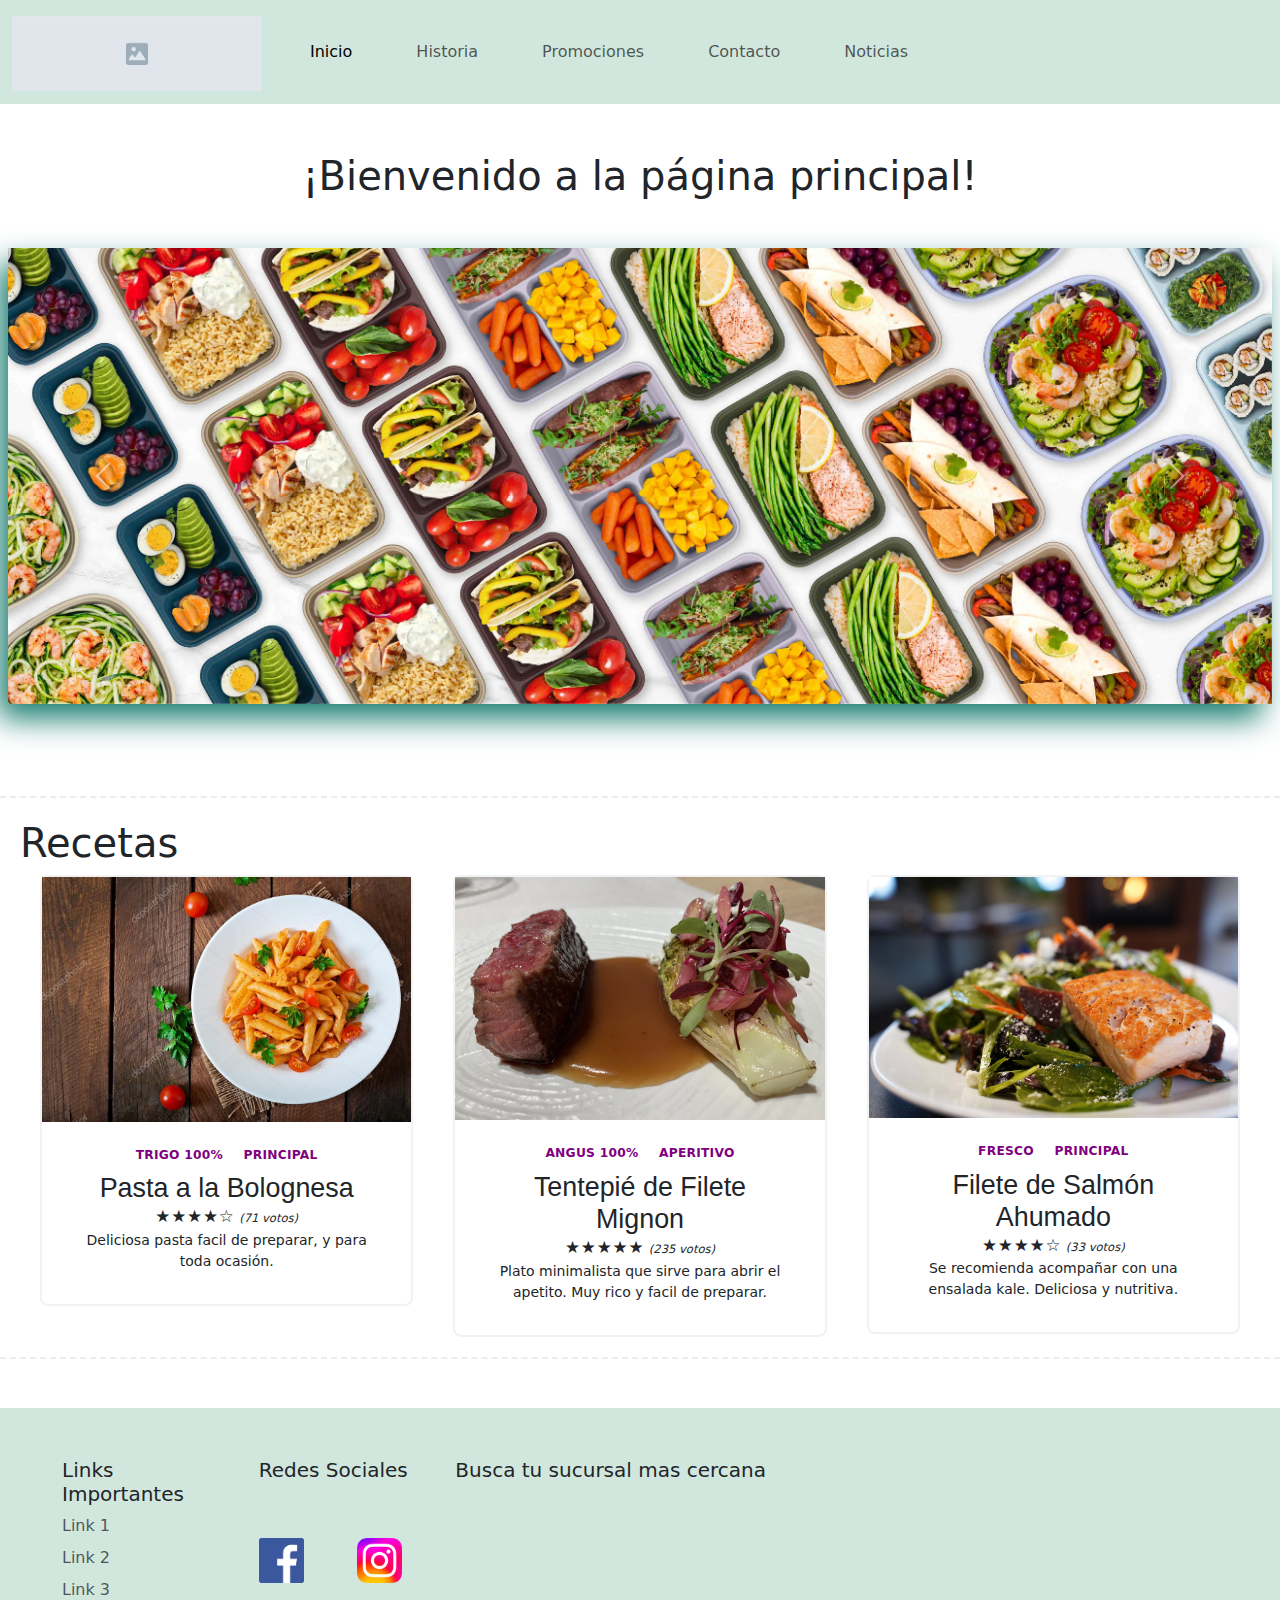
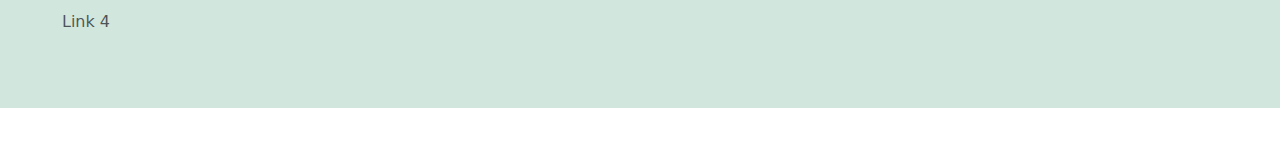
==== commit 648cfd80: "cambio de color a footer" ====
--- a/index.html
+++ b/index.html
@@ -146,7 +146,7 @@
             </div>
           </main>
         <hr>
-        <div class="container-fluid my-5">
+        <div class="container-fluid my-5 bg-success-subtle">
           <footer>
             <div class="row">
               <div class="col-6 col-md-2 mb-3">
--- a/css/style.css
+++ b/css/style.css
@@ -68,7 +68,6 @@
 }
 
 footer{
-  background-color: rgba(61, 194, 143, 0.192);
   text-align: left;
   top: 0%;
   padding: 50px;
